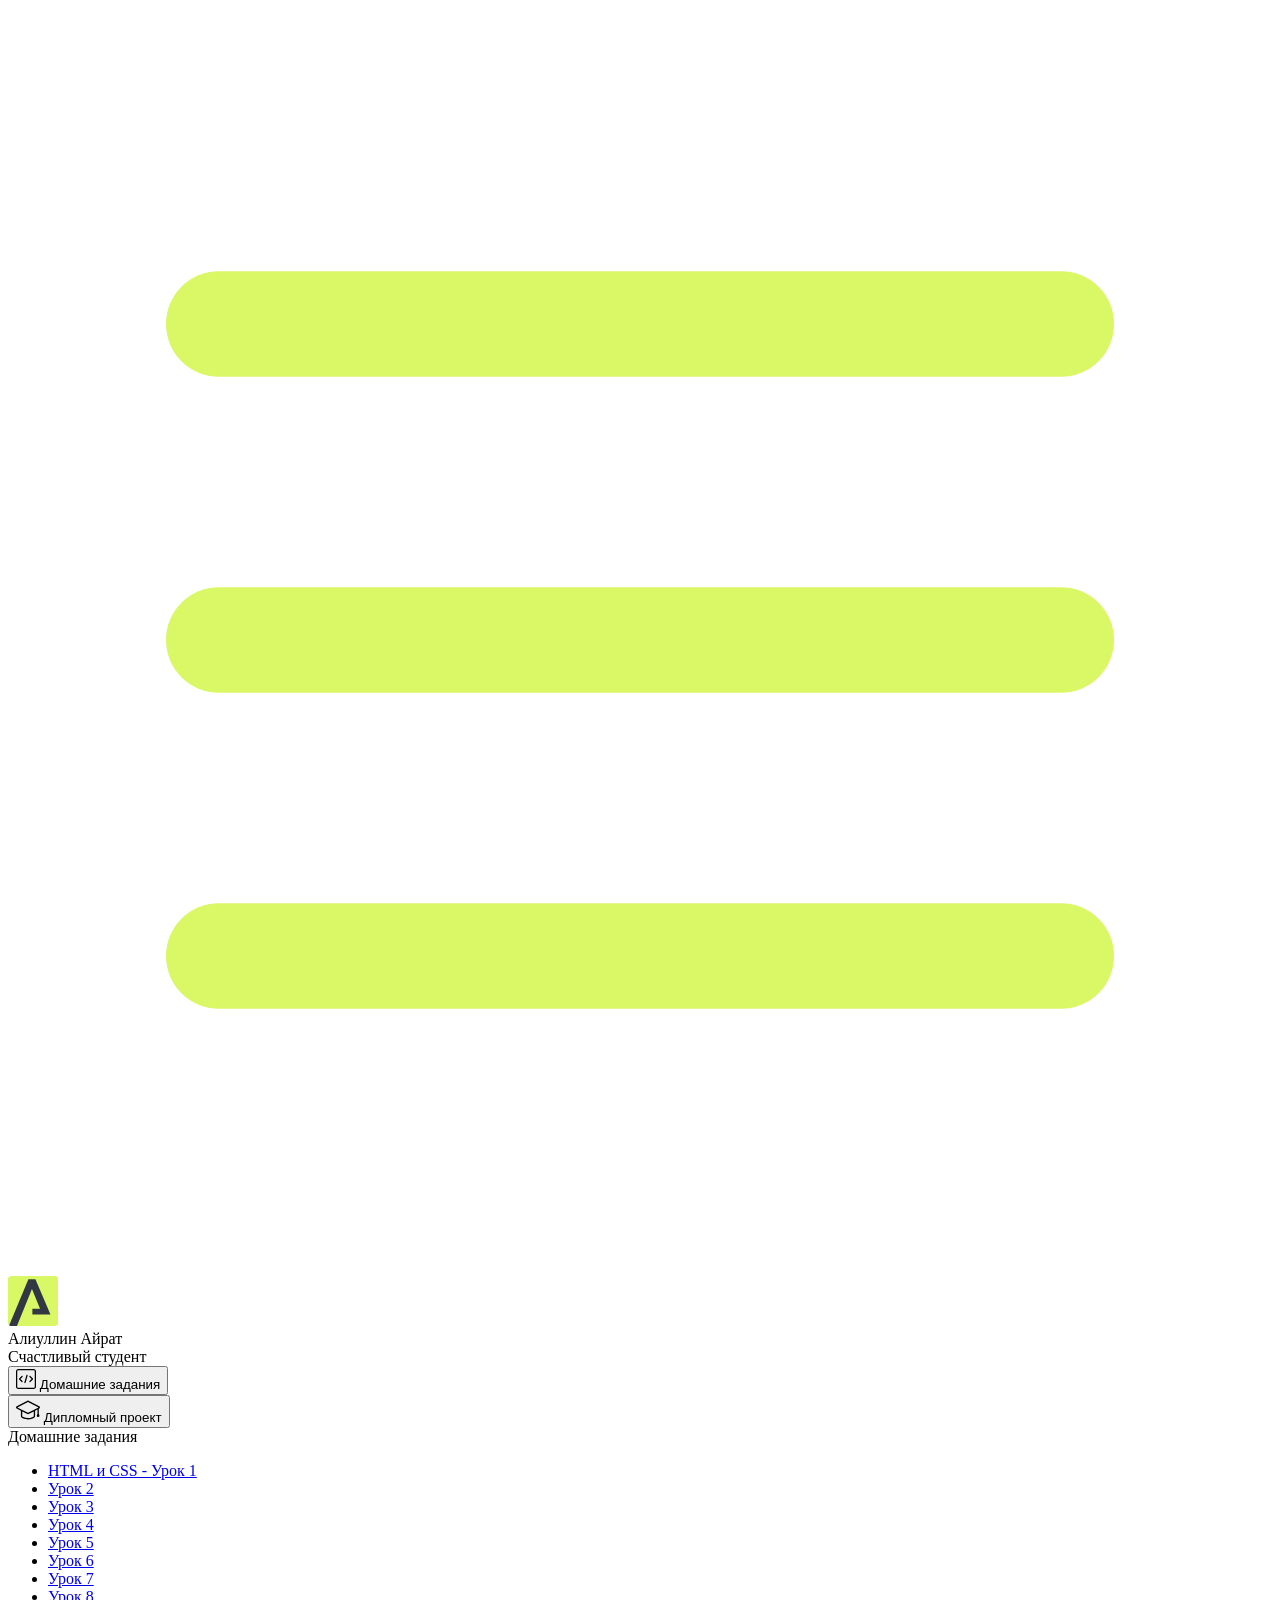
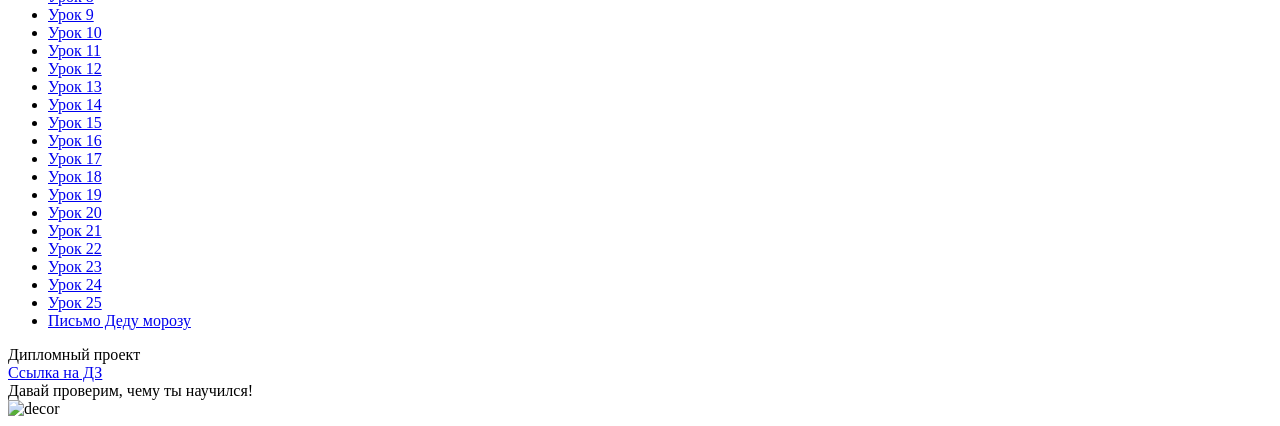
==== index.html @ 8b6b96fe "Update index.html" ====
<!DOCTYPE html>
<html lang="en">
<head>
    <meta charset="UTF-8">
    <meta name="viewport" content="width=device-width, initial-scale=1.0">
    <title>Домашняя работа</title>
    <link rel="shortcut icon" href="src/logo.ico" type="image/x-icon">
    <link rel="preconnect" href="https://fonts.googleapis.com">
    <link rel="preconnect" href="https://fonts.gstatic.com" crossorigin>
    <link href="https://fonts.googleapis.com/css2?family=Montserrat:wght@400;500;700&family=Rubik:wght@500&display=swap"
          rel="stylesheet">
    <link rel="stylesheet" href="src/style.css">
</head>
<body id="body">
<div class="overlay" id="overlay"></div>
<div class="layout">
    <div class="burger" id="burger">
        <svg viewBox="0 0 24 24" fill="none" xmlns="http://www.w3.org/2000/svg">
            <g id="SVGRepo_bgCarrier" stroke-width="0"></g>
            <g id="SVGRepo_tracerCarrier" stroke-linecap="round" stroke-linejoin="round"></g>
            <g id="SVGRepo_iconCarrier">
                <path d="M4 18L20 18" stroke="#DAF765" stroke-width="2" stroke-linecap="round"></path>
                <path d="M4 12L20 12" stroke="#DAF765" stroke-width="2" stroke-linecap="round"></path>
                <path d="M4 6L20 6" stroke="#DAF765" stroke-width="2" stroke-linecap="round"></path>
            </g>
        </svg>
    </div>
    <aside class="sidebar" id="sidebar">
        <div class="sidebar__inner">
            <div class="logo">
                <svg width="50" height="50" viewBox="0 0 50 50" fill="none" xmlns="http://www.w3.org/2000/svg">
                    <g clip-path="url(#clip0_513_74730)">
                        <path d="M46.17 -0.257004H3.83C1.57281 -0.257004 -0.257 1.57281 -0.257 3.83V46.17C-0.257 48.4272 1.57281 50.257 3.83 50.257H46.17C48.4272 50.257 50.257 48.4272 50.257 46.17V3.83C50.257 1.57281 48.4272 -0.257004 46.17 -0.257004Z"
                              fill="#DAF765"/>
                        <path d="M24.375 38.4H42.461L27.441 3.1585H20.4355C20.4355 3.1585 6.7895 35.881 1.1945 49.294C2.015 50.0275 3.0945 50.257 3.6945 50.257H8.8445L23.954 13.07L32.0465 32.8285H24.375V38.4Z"
                              fill="#323843"/>
                    </g>
                    <defs>
                        <clipPath id="clip0_513_74730">
                            <rect width="50" height="50" fill="white"/>
                        </clipPath>
                    </defs>
                </svg>
            </div>
            <div class="sidebar__user">
                <div class="sidebar__name">Алиуллин Айрат</div>
                <div class="sidebar__text">Счастливый студент</div>
            </div>
            <div class="sidebar__tabs">
                <div class="sidebar__item">
                    <button class="sidebar__button active" id="tasks">
                        <svg xmlns="http://www.w3.org/2000/svg" width="20" height="20" viewBox="0 0 20 20" fill="none">
                            <g clip-path="url(#clip0_704_74543)">
                                <path d="M17.7083 20H2.29167C1.0275 20 0 18.9725 0 17.7083V2.29167C0 1.0275 1.0275 0 2.29167 0H17.7083C18.9725 0 20 1.0275 20 2.29167V17.7083C20 18.9725 18.9725 20 17.7083 20ZM2.29167 1.25C1.7175 1.25 1.25 1.7175 1.25 2.29167V17.7083C1.25 18.2825 1.7175 18.75 2.29167 18.75H17.7083C18.2825 18.75 18.75 18.2825 18.75 17.7083V2.29167C18.75 1.7175 18.2825 1.25 17.7083 1.25H2.29167Z"
                                      fill="black"/>
                                <path d="M6.04167 13.125C5.88167 13.125 5.72167 13.0642 5.6 12.9417L3.1 10.4417C2.85583 10.1975 2.85583 9.80167 3.1 9.5575L5.6 7.0575C5.84417 6.81333 6.24 6.81333 6.48417 7.0575C6.72833 7.30167 6.72833 7.6975 6.48417 7.94167L4.42583 10L6.48417 12.0583C6.72833 12.3025 6.72833 12.6983 6.48417 12.9425C6.36167 13.0642 6.20167 13.125 6.04167 13.125Z"
                                      fill="black"/>
                                <path d="M8.95833 14.1667C8.9 14.1667 8.84 14.1583 8.78167 14.1417C8.45083 14.0442 8.26083 13.6967 8.35833 13.3658L10.4417 6.28251C10.5392 5.95084 10.8892 5.76417 11.2175 5.85917C11.5483 5.95667 11.7383 6.30417 11.6408 6.63501L9.5575 13.7183C9.47833 13.9908 9.22833 14.1667 8.95833 14.1667Z"
                                      fill="black"/>
                                <path d="M13.9583 13.125C13.7983 13.125 13.6383 13.0642 13.5167 12.9417C13.2725 12.6975 13.2725 12.3017 13.5167 12.0575L15.575 9.99916L13.5167 7.94083C13.2725 7.69666 13.2725 7.30083 13.5167 7.05666C13.7608 6.81249 14.1567 6.81249 14.4008 7.05666L16.9008 9.55666C17.145 9.80083 17.145 10.1967 16.9008 10.4408L14.4008 12.9408C14.2783 13.0642 14.1183 13.125 13.9583 13.125Z"
                                      fill="black"/>
                            </g>
                            <defs>
                                <clipPath id="clip0_704_74543">
                                    <rect width="20" height="20" fill="white"/>
                                </clipPath>
                            </defs>
                        </svg>
                        <span>Домашние задания</span></button>
                </div>
                <div class="sidebar__item">
                    <button class="sidebar__button" id="diplom">
                        <svg xmlns="http://www.w3.org/2000/svg" width="24" height="24" viewBox="0 0 24 24" fill="none">
                            <g clip-path="url(#clip0_704_74553)">
                                <path d="M23.2628 10.5971C23.7176 10.365 24 9.90375 24 9.39337C24 8.883 23.7176 8.42175 23.2628 8.18962L12.6135 2.75362C12.2291 2.55824 11.7705 2.55787 11.3854 2.75399L0.736875 8.19C0.282375 8.42175 0 8.883 0 9.39337C0 9.90375 0.282375 10.365 0.736875 10.5971L4.89038 12.7177V18.2074C4.89038 19.8154 8.412 21.393 12 21.393C15.5884 21.393 19.1096 19.815 19.1096 18.2074V12.7174L21.4609 11.517V15.8017L20.901 17.2305C20.7409 17.6389 20.7934 18.0994 21.0405 18.4616C21.2876 18.8246 21.6979 19.041 22.1366 19.041C22.5754 19.041 22.9852 18.8246 23.2324 18.462C23.4795 18.099 23.532 17.6385 23.3719 17.2301L22.8124 15.8021V10.827L23.2628 10.5971ZM17.7623 18.1721C17.6198 18.6375 15.3491 20.0419 12 20.0419C8.65088 20.0419 6.38025 18.6375 6.2415 18.2074V12.3037L6.23887 12.3019C6.23812 12.057 6.1065 11.8207 5.87325 11.7019L1.3515 9.39337L12 3.95737L22.6489 9.39337L12 14.8294L5.87325 11.7019C5.54063 11.5331 4.6695 11.6674 4.5 12C4.33012 12.3322 4.55813 12.5479 4.89038 12.7177L11.3857 16.0331C11.5781 16.1314 11.7889 16.1805 12 16.1805C12.2107 16.1805 12.4222 16.1314 12.6146 16.0331L17.7593 13.407L17.7623 18.1721Z"
                                      fill="black"/>
                            </g>
                            <defs>
                                <clipPath id="clip0_704_74553">
                                    <rect width="24" height="24" fill="white"/>
                                </clipPath>
                            </defs>
                        </svg>
                        <span>Дипломный проект</span></button>
                </div>
            </div>
        </div>

    </aside>
    <div class="content">
        <div class="container">
            <div class="content__block" id="tasksBlock">
                <div class="content__title">Домашние задания</div>
                <ul class="content__list">
                    <li class="content__list-item">
                        <a href="hello-arokenru/index.html">HTML и CSS - Урок 1</a>
                    </li>
                    <li class="content__list-item">
                        <a href="lesson2/index.html">Урок 2</a>
                    </li>
                    <li class="content__list-item">
                        <a href="lesson3/index.html">Урок 3</a>
                    </li>
                    </li>
                    <li class="content__list-item">
                        <a href="lesson4/index.html">Урок 4</a>
                    </li>
                    <li class="content__list-item">
                        <a href="lesson5/index.html">Урок 5</a>
                    </li>
                    <li class="content__list-item">
                        <a href="lesson6/index.html">Урок 6</a>
                    </li>
                    </li>
                    <li class="content__list-item">
                        <a href="lesson7/index.html">Урок 7</a>
                    </li>
                    </li>
                    <li class="content__list-item">
                        <a href="lesson8/index.html">Урок 8</a>
                    </li>
                    </li>
                    <li class="content__list-item">
                        <a href="lesson9/index.html">Урок 9</a>
                    </li>
                    <li class="content__list-item">
                        <a href="lesson10/index.html">Урок 10</a>
                    </li>
                    <li class="content__list-item">
                        <a href="lesson11/index.html">Урок 11</a>
                    </li>
                    <li class="content__list-item">
                        <a href="lesson12/index.html">Урок 12</a>
                    </li>
                    <li class="content__list-item">
                        <a href="lesson13/index.html">Урок 13</a>
                    </li>
                    <li class="content__list-item">
                        <a href="lesson14/index.html">Урок 14</a>
                    </li>
                    <li class="content__list-item">
                        <a href="lesson15/index.html">Урок 15</a>
                    </li>
                    <li class="content__list-item">
                        <a href="lesson16/index.html">Урок 16</a>
                    </li>
                    <li class="content__list-item">
                        <a href="lesson17/index.html">Урок 17</a>
                    </li>
                    </li>
                    <li class="content__list-item">
                        <a href="lesson18/index.html">Урок 18</a>
                    </li>
                    <li class="content__list-item">
                        <a href="lesson19/index.html">Урок 19</a>
                    </li>
                    <li class="content__list-item">
                        <a href="lesson20/index.html">Урок 20</a>
                    </li>
                    <li class="content__list-item">
                        <a href="lesson21/index.html">Урок 21</a>
                    </li>
                    <li class="content__list-item">
                        <a href="lesson22/index.html">Урок 22</a>
                    </li>
                    <li class="content__list-item">
                        <a href="lesson23/index.html">Урок 23</a>
                    </li>
                    <li class="content__list-item">
                        <a href="lesson24/index.html">Урок 24</a>
                    </li>
                    <li class="content__list-item">
                        <a href="lesson25/index.html">Урок 25</a>
                    </li>
                    <li class="content__list-item">
                        <a href="lesson26/index.html">Письмо Деду морозу</a>
                    </li>
                </ul>
            </div>
            <div class="content__block hidden" id="diplomBlock">
                <div class="content__title">Дипломный проект</div>
                <div class="content__list-diplom">
                    <a href="graduation project/index.html">Ссылка на ДЗ</a>
                </div>
                <div class="content__decor">
                    <div class="content__decor-text">Давай проверим, чему ты научился!</div>
                    <div class="content__decor-img">
                        <img src="src/decor.png" alt="decor">
                    </div>
                </div>
            </div>
        </div>
    </div>
</div>
<script src="src/index.js"></script>
</body>
</html>
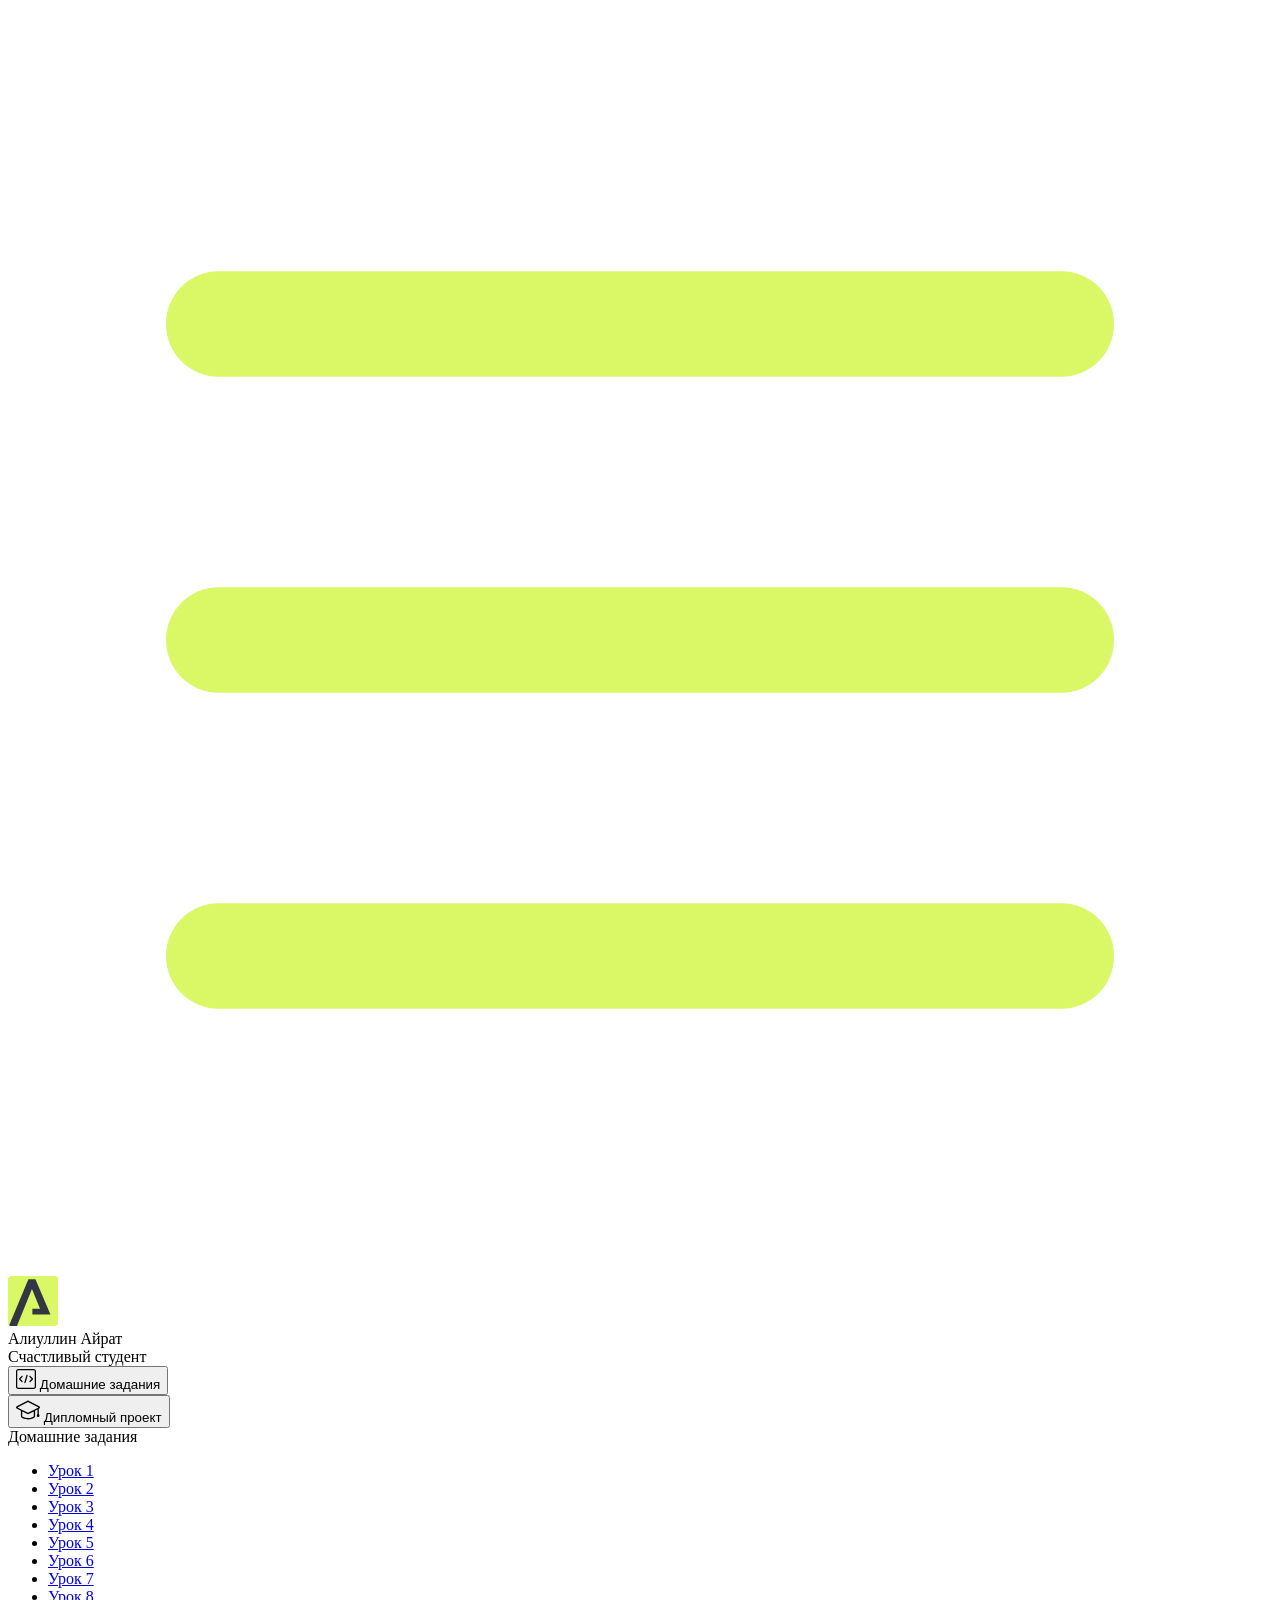
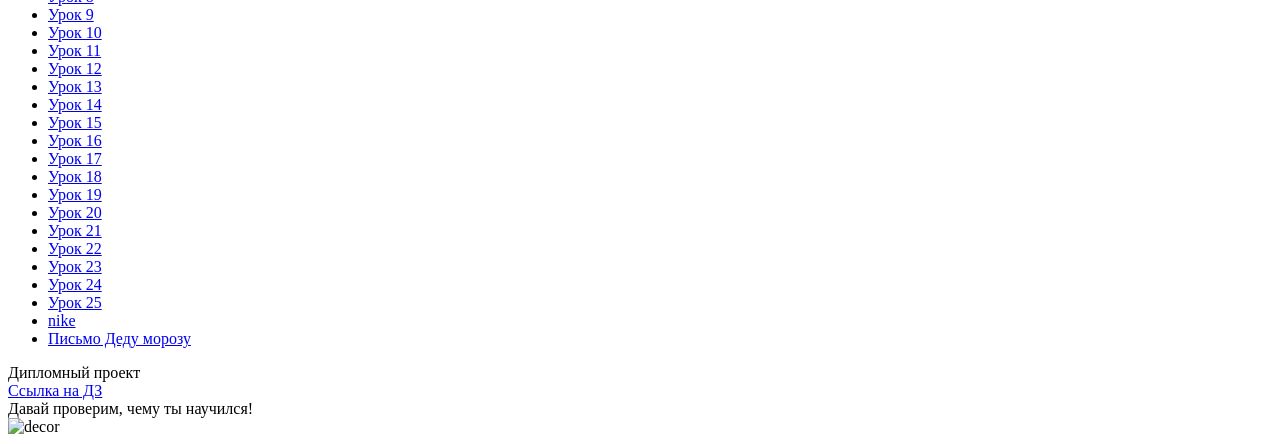
==== commit 77adaffc: "Update index.html" ====
--- a/index.html
+++ b/index.html
@@ -93,7 +93,7 @@
                 <div class="content__title">Домашние задания</div>
                 <ul class="content__list">
                     <li class="content__list-item">
-                        <a href="hello-arokenru/index.html">HTML и CSS - Урок 1</a>
+                        <a href="hello-arokenru/index.html">Урок 1</a>
                     </li>
                     <li class="content__list-item">
                         <a href="lesson2/index.html">Урок 2</a>
@@ -171,6 +171,9 @@
                     </li>
                     <li class="content__list-item">
                         <a href="lesson25/index.html">Урок 25</a>
+                    </li>
+                    <li class="content__list-item">
+                        <a href="nike/index.html">nike</a>
                     </li>
                     <li class="content__list-item">
                         <a href="lesson26/index.html">Письмо Деду морозу</a>
@@ -226,4 +229,3 @@
 
 
 
-
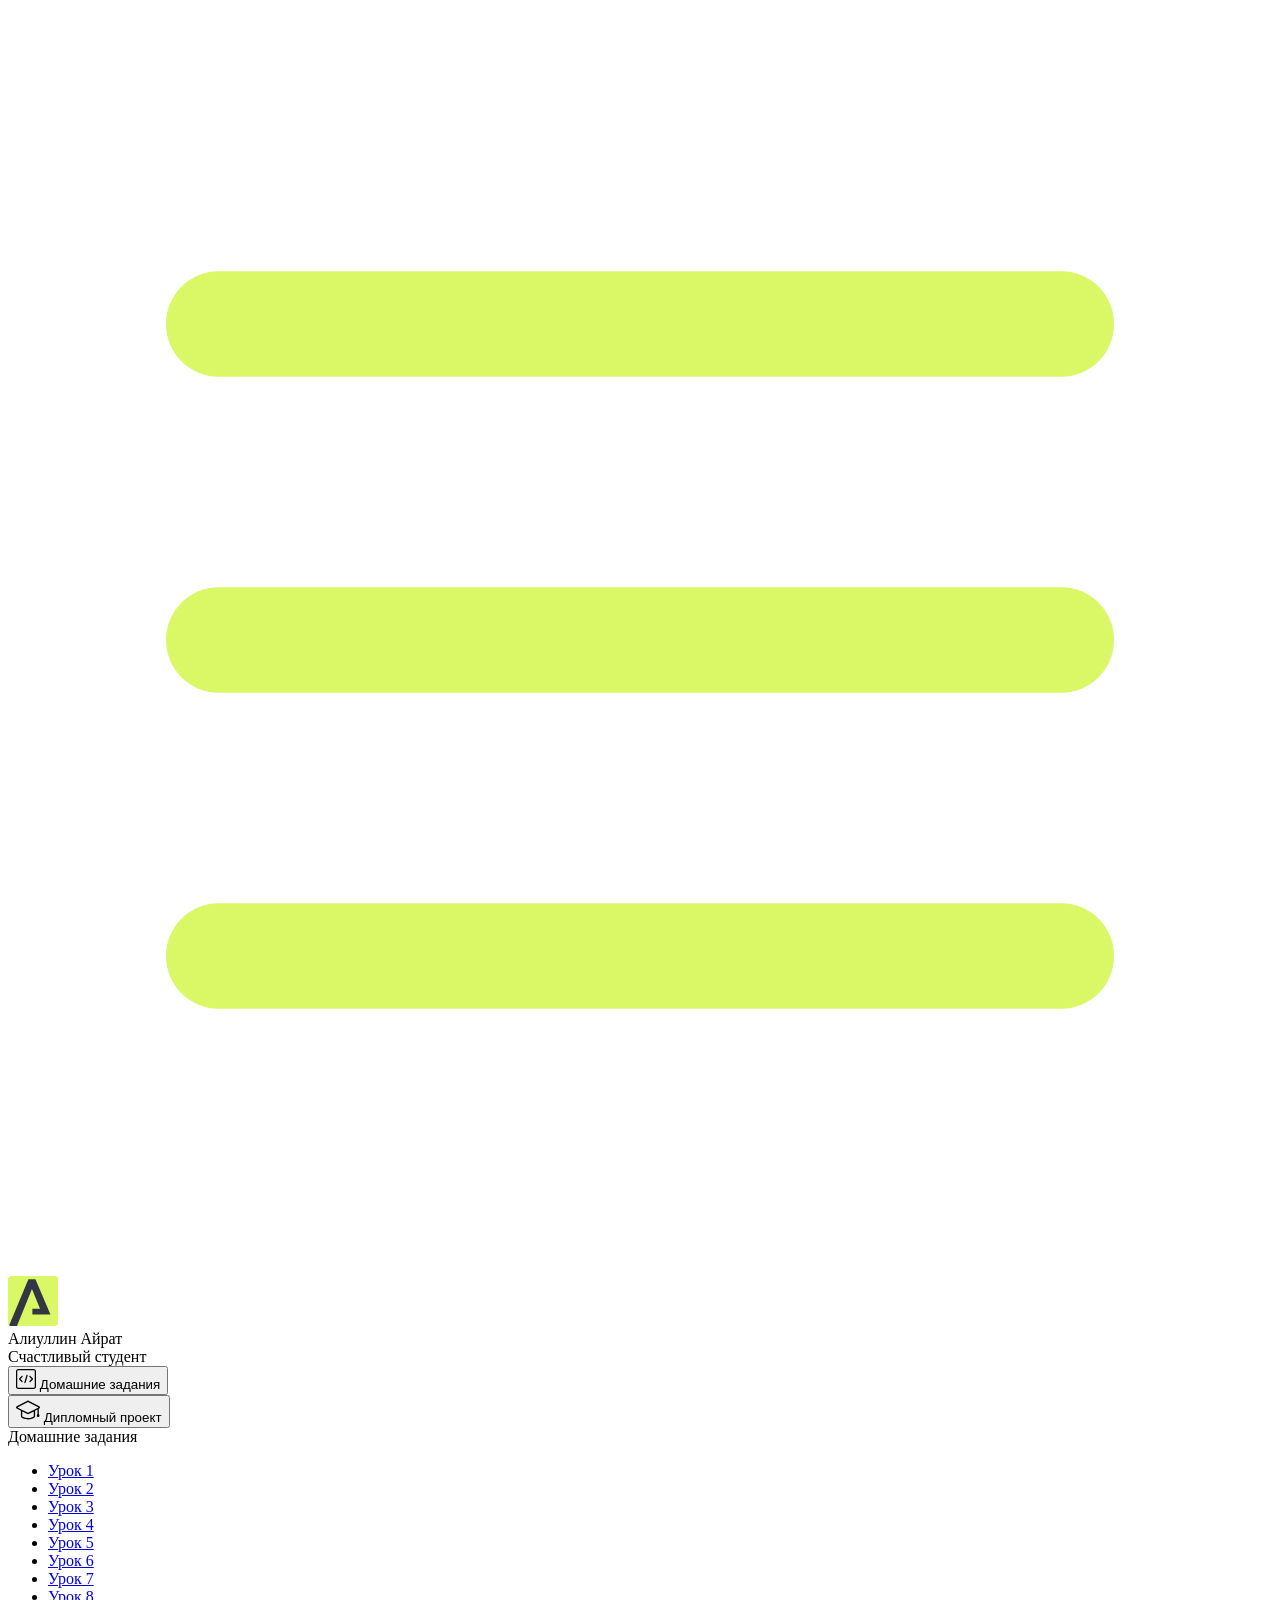
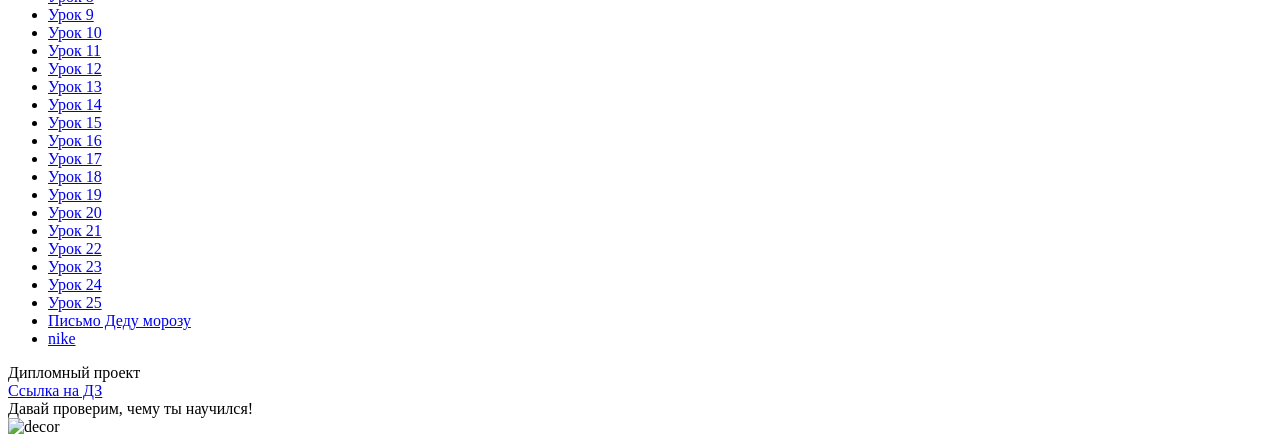
==== commit ce3b5b9f: "Update index.html" ====
--- a/index.html
+++ b/index.html
@@ -173,10 +173,10 @@
                         <a href="lesson25/index.html">Урок 25</a>
                     </li>
                     <li class="content__list-item">
+                        <a href="lesson26/index.html">Письмо Деду морозу</a>
+                    </li>
+                     <li class="content__list-item">
                         <a href="nike/index.html">nike</a>
-                    </li>
-                    <li class="content__list-item">
-                        <a href="lesson26/index.html">Письмо Деду морозу</a>
                     </li>
                 </ul>
             </div>
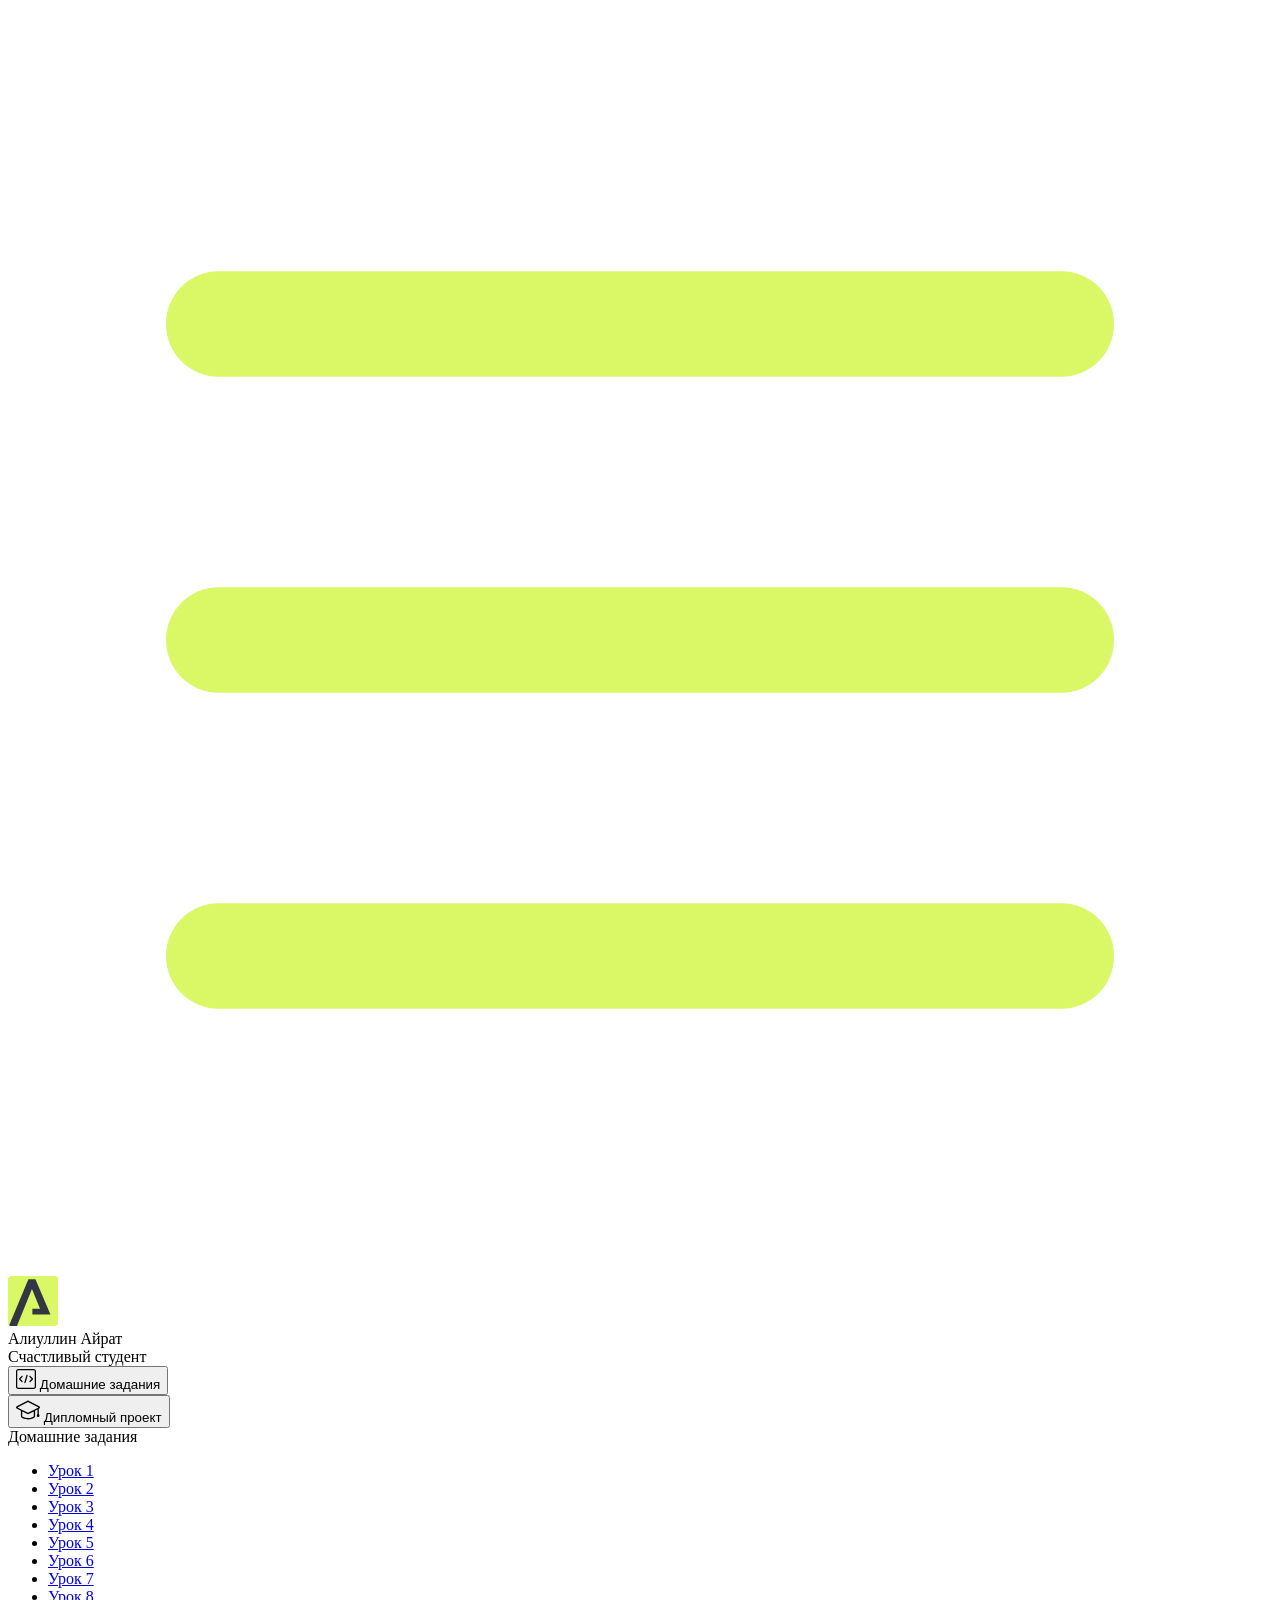
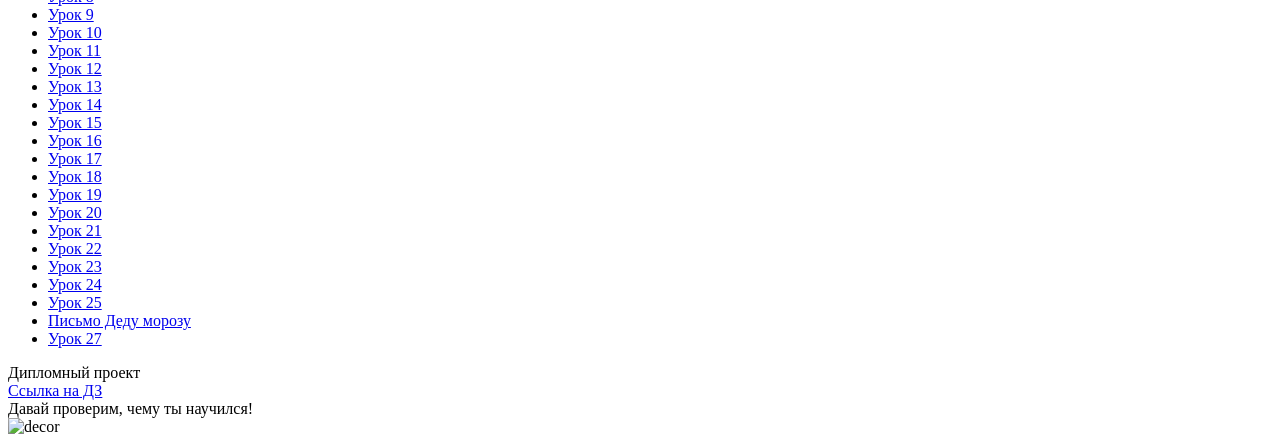
==== commit d6fee7b6: "Update index.html" ====
--- a/index.html
+++ b/index.html
@@ -176,7 +176,7 @@
                         <a href="lesson26/index.html">Письмо Деду морозу</a>
                     </li>
                      <li class="content__list-item">
-                        <a href="nike/index.html">nike</a>
+                        <a href="lesson27/index.html">Урок 27</a>
                     </li>
                 </ul>
             </div>
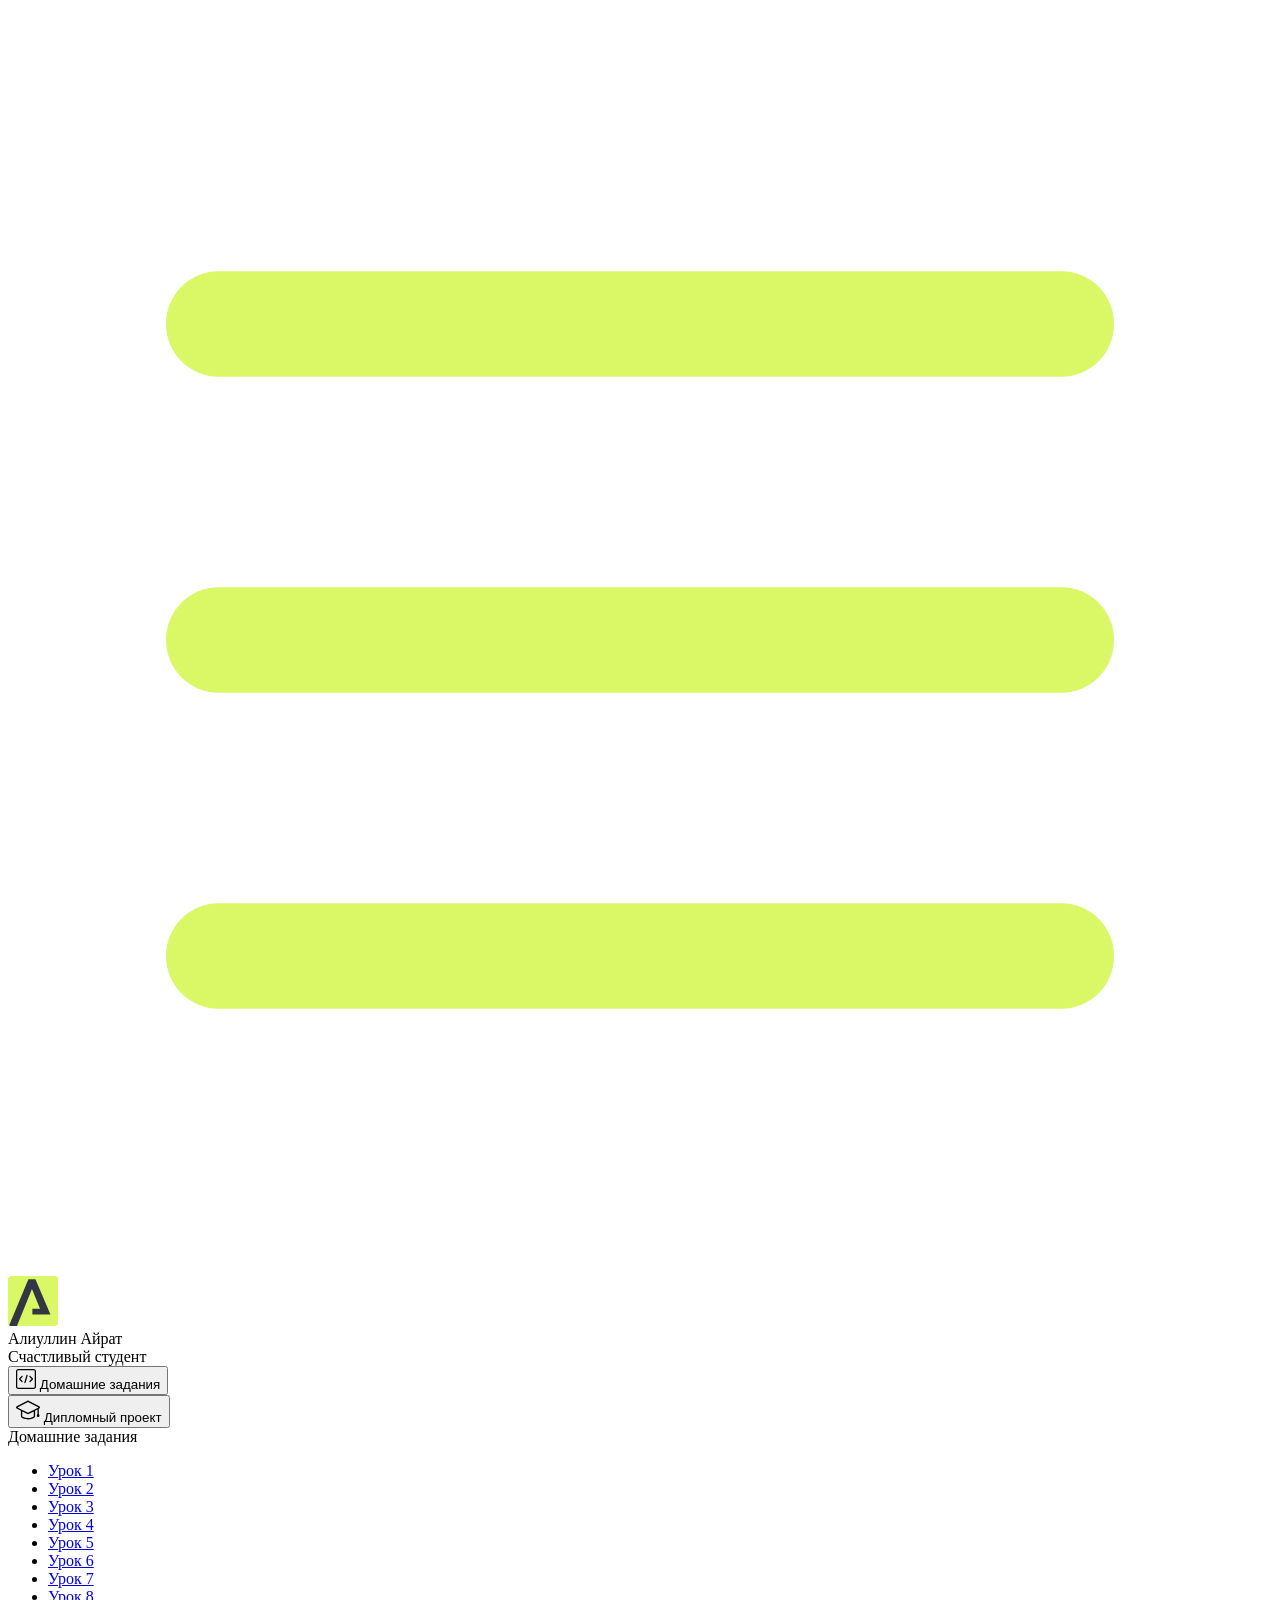
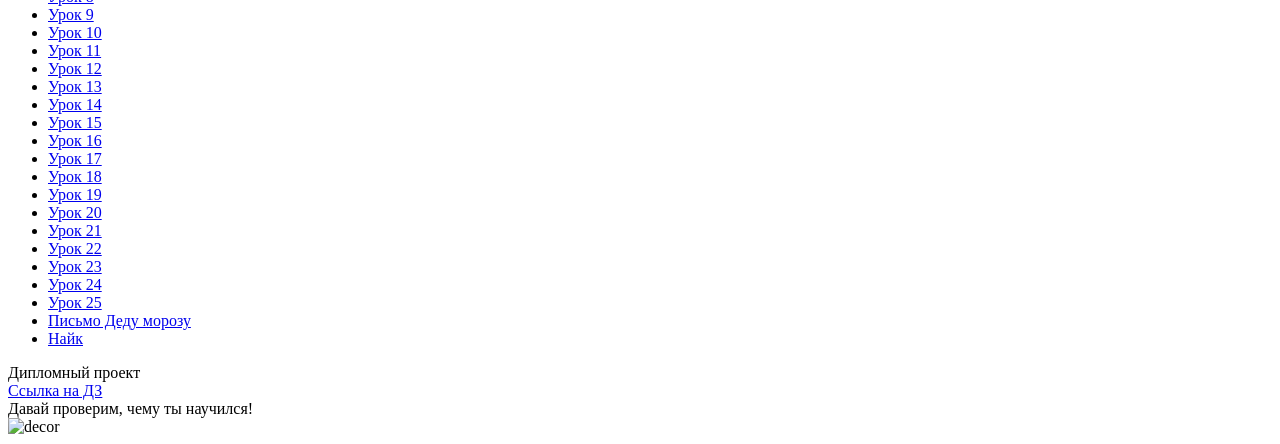
==== commit 7096b044: "Update index.html" ====
--- a/index.html
+++ b/index.html
@@ -176,7 +176,7 @@
                         <a href="lesson26/index.html">Письмо Деду морозу</a>
                     </li>
                      <li class="content__list-item">
-                        <a href="lesson27/index.html">Урок 27</a>
+                        <a href="nike/index.html">Найк</a>
                     </li>
                 </ul>
             </div>
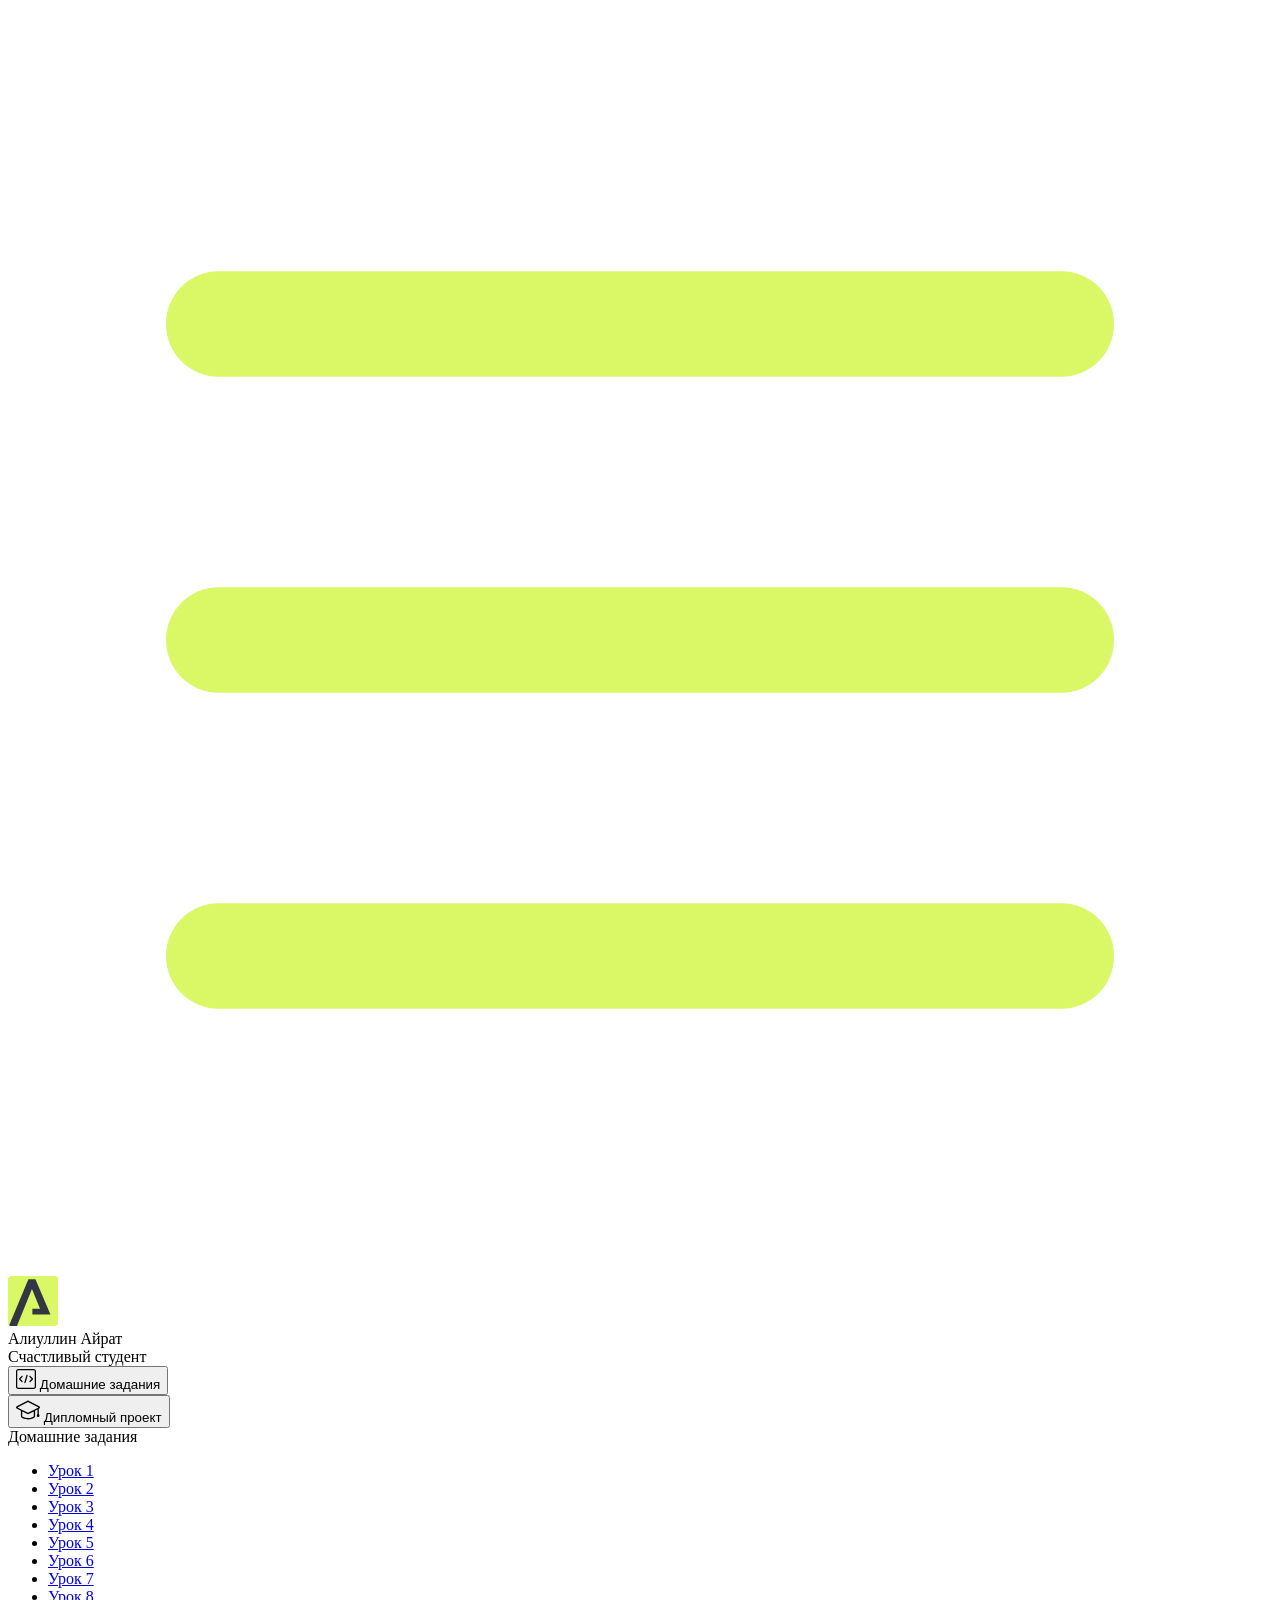
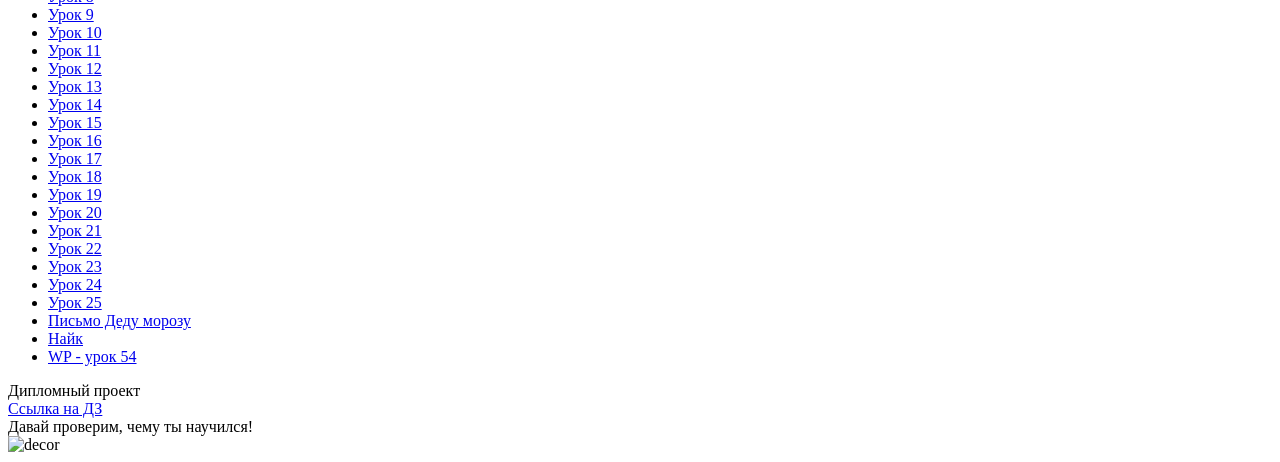
==== commit 031c390e: "Update index.html" ====
--- a/index.html
+++ b/index.html
@@ -178,6 +178,9 @@
                      <li class="content__list-item">
                         <a href="nike/index.html">Найк</a>
                     </li>
+                    <li class="content__list-item">
+                        <a href="WPlesson54/index.html">WP - урок 54</a>
+                    </li>
                 </ul>
             </div>
             <div class="content__block hidden" id="diplomBlock">
